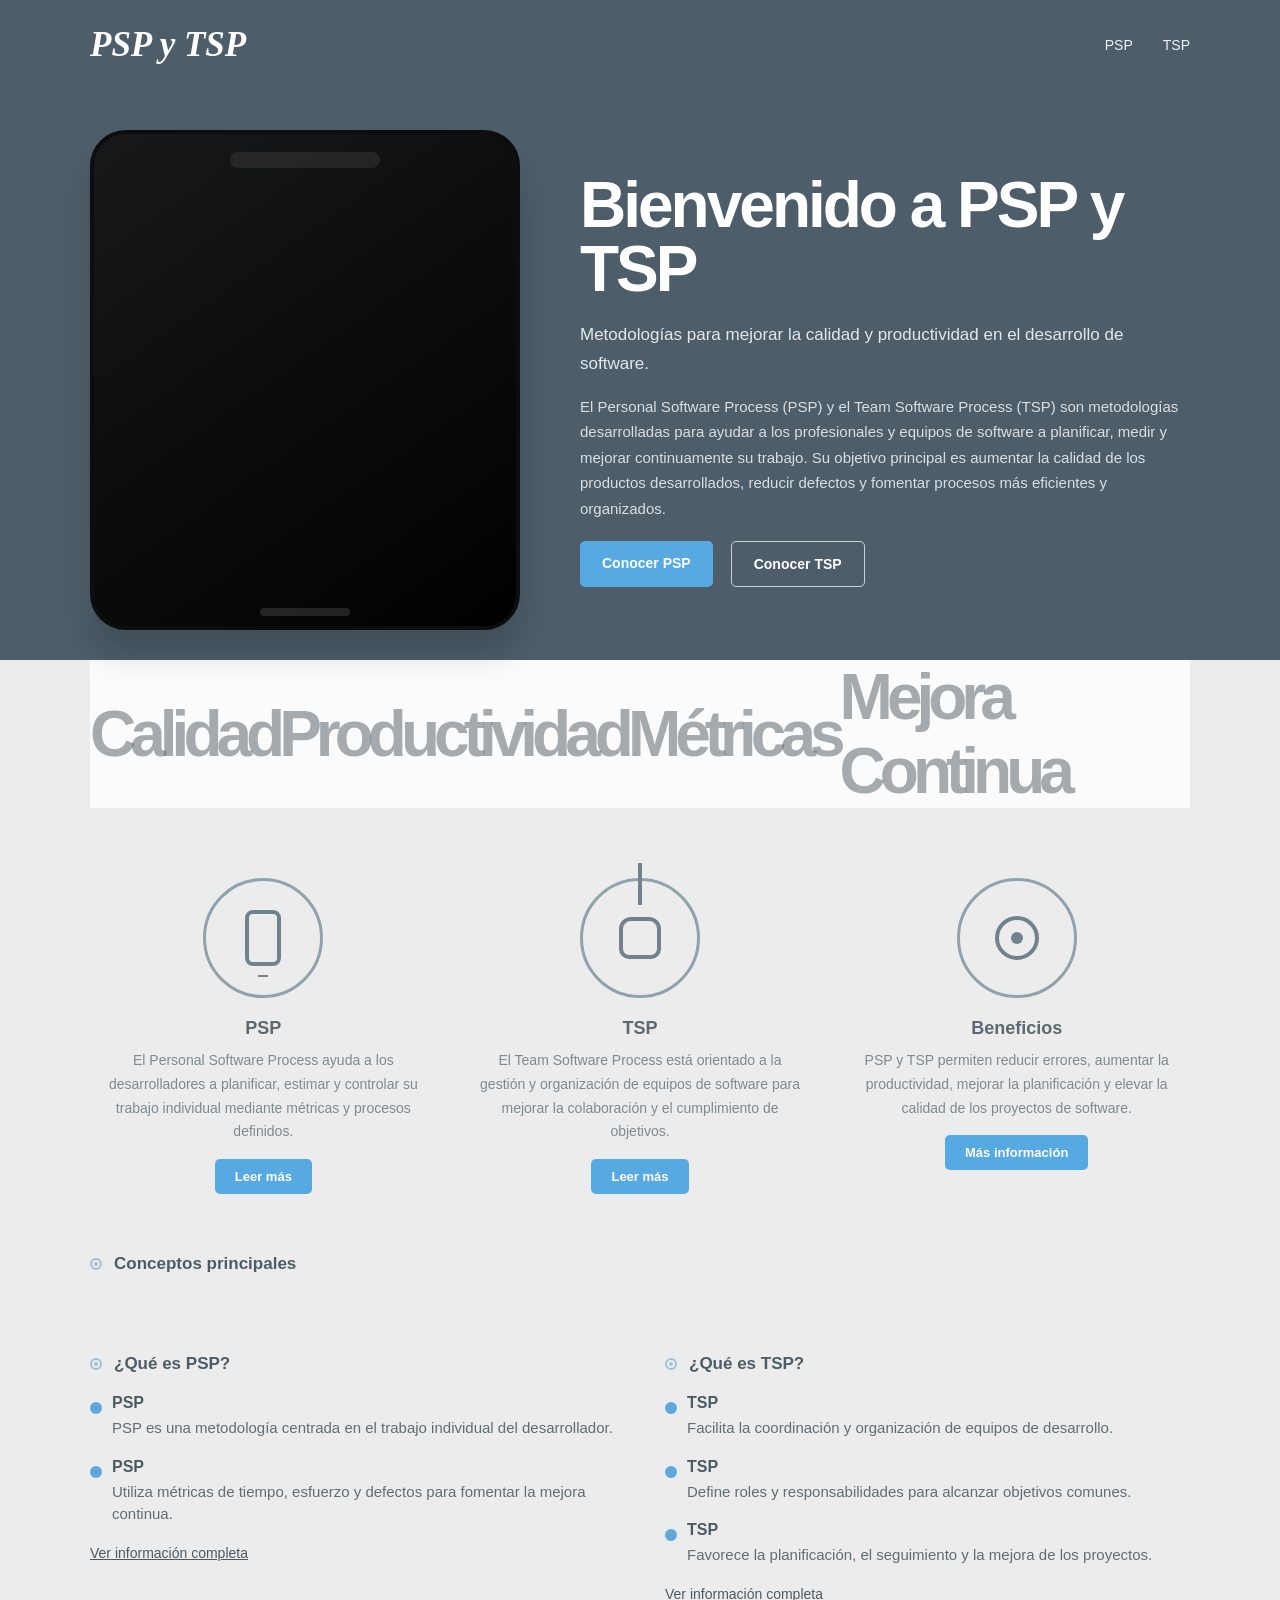
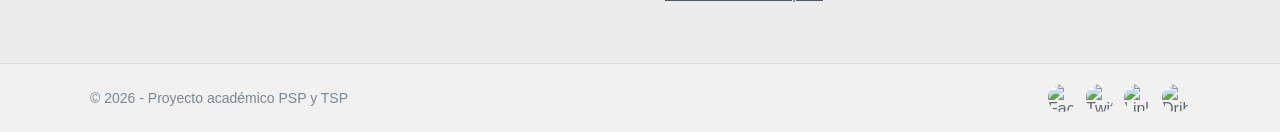
==== index.html @ 2a6af111 "creo el resto de paguinas" ====
<!doctype html>
<html lang="es">
  <head>
    <meta charset="UTF-8" />
    <meta name="viewport" content="width=device-width, initial-scale=1.0" />
    <title>PSP y TSP</title>
    <link rel="stylesheet" href="./styles/index.css" />
  </head>
  <body>
    <div>
      <header class="header">
        <div class="container caja-navegacion">
          <div class="logo">PSP y TSP</div>
          <nav class="navegacion">
            <a href="page/psp.html">PSP</a>
            <a href="page/tsp.html">TSP</a>
          </nav>
        </div>
      </header>

      <section class="portada">
        <div class="container caja-portada">
          <div class="telefono"></div>

          <div class="texto-portada">
            <h1>Bienvenido a PSP y TSP</h1>
            <p class="texto-pequeno">
              Metodologías para mejorar la calidad y productividad en el
              desarrollo de software.
            </p>
            <p>
              El Personal Software Process (PSP) y el Team Software Process
              (TSP) son metodologías desarrolladas para ayudar a los
              profesionales y equipos de software a planificar, medir y mejorar
              continuamente su trabajo. Su objetivo principal es aumentar la
              calidad de los productos desarrollados, reducir defectos y
              fomentar procesos más eficientes y organizados.
            </p>

            <div class="botones">
              <a class="boton azul" href="page/psp.html">Conocer PSP</a>
              <a class="boton claro" href="page/tsp.html">Conocer TSP</a>
            </div>
          </div>
        </div>
      </section>

      <div class="marcas container">
        <span>Calidad</span>
        <span>Productividad</span>
        <span>Métricas</span>
        <span>Mejora Continua</span>
      </div>

      <section class="servicios container">
        <div class="servicio">
          <div class="icono icono-telefono"></div>
          <h3>PSP</h3>
          <p>
            El Personal Software Process ayuda a los desarrolladores a
            planificar, estimar y controlar su trabajo individual mediante
            métricas y procesos definidos.
          </p>
          <a href="page/psp.html" class="boton boton-pequeno">Leer más</a>
        </div>

        <div class="servicio">
          <div class="icono icono-matraz"></div>
          <h3>TSP</h3>
          <p>
            El Team Software Process está orientado a la gestión y organización
            de equipos de software para mejorar la colaboración y el
            cumplimiento de objetivos.
          </p>
          <a href="page/tsp.html" class="boton boton-pequeno">Leer más</a>
        </div>

        <div class="servicio">
          <div class="icono icono-engranaje"></div>
          <h3>Beneficios</h3>
          <p>
            PSP y TSP permiten reducir errores, aumentar la productividad,
            mejorar la planificación y elevar la calidad de los proyectos de
            software.
          </p>
          <a href="#" class="boton boton-pequeno">Más información</a>
        </div>
      </section>

      <section class="proyectos container">
        <h2><span class="punto"></span> Conceptos principales</h2>
      </section>

      <section class="novedades container">
        <div class="columna">
          <h2><span class="punto"></span> ¿Qué es PSP?</h2>

          <div class="tuit">
            <div class="caja-tuit">
              <strong>PSP</strong>
              <p>
                PSP es una metodología centrada en el trabajo individual del
                desarrollador.
              </p>
            </div>
          </div>

          <div class="tuit">
            <div class="caja-tuit">
              <strong>PSP</strong>
              <p>
                Utiliza métricas de tiempo, esfuerzo y defectos para fomentar la
                mejora continua.
              </p>
            </div>
          </div>

          <a
            href="https://loop.usercontent.microsoft/page/psp.html"
            class="enlace"
            >Ver información completa</a
          >
        </div>

        <div class="columna">
          <h2><span class="punto"></span> ¿Qué es TSP?</h2>

          <div class="tuit">
            <div class="caja-tuit">
              <strong>TSP</strong>
              <p>
                Facilita la coordinación y organización de equipos de
                desarrollo.
              </p>
            </div>
          </div>

          <div class="tuit">
            <div class="caja-tuit">
              <strong>TSP</strong>
              <p>
                Define roles y responsabilidades para alcanzar objetivos
                comunes.
              </p>
            </div>
          </div>

          <div class="tuit">
            <div class="caja-tuit">
              <strong>TSP</strong>
              <p>
                Favorece la planificación, el seguimiento y la mejora de los
                proyectos.
              </p>
            </div>
          </div>

          <a
            href="https://loop.usercontent.microsoft/page/tsp.html"
            class="enlace"
            >Ver información completa</a
          >
        </div>
      </section>

      <footer class="pie">
        <div class="container caja-pie">
          <p>© 2026 - Proyecto académico PSP y TSP</p>
          <div class="redes">
            <img src="./assets/images/Facebook.png" alt="Facebook" />
            <img src="./assets/images/Twitter.png" alt="Twitter" />
            <img src="./assets/images/Linkedin.png" alt="Linkedin" />
            <img src="./assets/images/Dribbble.png" alt="Dribbble" />
          </div>
        </div>
      </footer>
    </div>
  </body>
</html>
---- styles/index.css ----
* {
  margin: 0;
  padding: 0;
  box-sizing: border-box;
}

body {
  font-family: Arial, sans-serif;
  background: #ececec;
  color: #5d6971;
}

img {
  display: block;
  max-width: 100%;
}

a {
  text-decoration: none;
}

.container {
  width: 1100px;
  max-width: 1100px;
  margin: 0 auto;
}

.header {
  background: #4d5d69;
}

.caja-navegacion {
  display: flex;
  justify-content: space-between;
  align-items: center;
  padding: 25px 0;
}

.logo {
  font-family: Georgia, serif;
  font-style: italic;
  font-size: 35px;
  color: white;
  font-weight: bold;
}

.navegacion {
  display: flex;
  gap: 30px;
}

.navegacion a {
  color: #edf2f4;
  font-size: 14px;
}

.portada {
  background: #4d5d69;
  padding: 40px 0 30px;
}

.caja-portada {
  display: flex;
  align-items: center;
  justify-content: space-between;
  gap: 60px;
}

.telefono {
  width: 430px;
  height: 500px;
  background: linear-gradient(145deg, #171819, #000);
  border-radius: 36px;
  position: relative;
  border: 4px solid #0b0d0f;
  box-shadow: 0 25px 30px rgba(0, 0, 0, 0.15);
}

.telefono::before {
  content: "";
  position: absolute;
  top: 18px;
  left: 50%;
  transform: translateX(-50%);
  width: 150px;
  height: 16px;
  border-radius: 12px;
  background: rgba(255, 255, 255, 0.08);
}

.telefono::after {
  content: "";
  position: absolute;
  bottom: 10px;
  left: 50%;
  transform: translateX(-50%);
  width: 90px;
  height: 8px;
  border-radius: 50px;
  background: rgba(255, 255, 255, 0.12);
}

.texto-portada {
  flex: 1;
  color: white;
}

.texto-portada h1 {
  font-size: 64px;
  line-height: 1;
  margin-bottom: 20px;
  letter-spacing: -3px;
}

.texto-portada p {
  color: rgba(255, 255, 255, 0.8);
  line-height: 1.7;
  font-size: 15px;
  margin-bottom: 15px;
}

.texto-portada .texto-pequeno {
  font-size: 17px;
  color: rgba(255, 255, 255, 0.85);
}

.botones {
  display: flex;
  gap: 18px;
  margin-top: 20px;
  flex-wrap: wrap;
}

.boton {
  display: inline-block;
  padding: 14px 22px;
  border-radius: 5px;
  font-weight: bold;
  font-size: 14px;
}

.boton.azul {
  background: #57a9e1;
  color: white;
}

.boton.claro {
  border: 1px solid rgba(255, 255, 255, 0.7);
  color: white;
  background: transparent;
}

.boton-pequeno {
  padding: 10px 20px;
  background: #57a9e1;
  color: white;
  margin-top: 15px;
  font-size: 13px;
}

.marcas {
  display: flex;
  justify-content: space-between;
  align-items: center;
  min-height: 100px;
  background: rgba(255, 255, 255, 0.8);
  color: rgba(80, 90, 100, 0.5);
  font-size: 64px;
  font-weight: bold;
  letter-spacing: -6px;
}

.servicios {
  display: flex;
  justify-content: space-between;
  gap: 30px;
  padding: 60px 0 30px;
}

.servicio {
  flex: 1;
  text-align: center;
  padding: 10px;
}

.icono {
  width: 120px;
  height: 120px;
  margin: 0 auto 20px;
  border-radius: 50%;
  border: 3px solid #8fa3ad;
  position: relative;
}

.icono-telefono::before {
  content: "";
  position: absolute;
  width: 28px;
  height: 48px;
  border: 4px solid #70828d;
  border-radius: 8px;
  left: 50%;
  top: 50%;
  transform: translate(-50%, -50%);
}

.icono-telefono::after {
  content: "";
  position: absolute;
  width: 10px;
  height: 2px;
  background: #70828d;
  left: 50%;
  bottom: 18px;
  transform: translateX(-50%);
  border-radius: 2px;
}

.icono-matraz::before,
.icono-matraz::after {
  content: "";
  position: absolute;
}

.icono-matraz::before {
  width: 34px;
  height: 34px;
  left: 50%;
  top: 50%;
  transform: translate(-50%, -50%);
  border: 4px solid #70828d;
  border-radius: 12px 12px 10px 10px;
}

.icono-matraz::after {
  width: 4px;
  height: 42px;
  background: #70828d;
  left: 50%;
  top: -18px;
  transform: translateX(-50%);
}

.icono-engranaje::before,
.icono-engranaje::after {
  content: "";
  position: absolute;
}

.icono-engranaje::before {
  width: 36px;
  height: 36px;
  left: 50%;
  top: 50%;
  transform: translate(-50%, -50%);
  border: 4px solid #70828d;
  border-radius: 50%;
}

.icono-engranaje::after {
  width: 12px;
  height: 12px;
  left: 50%;
  top: 50%;
  transform: translate(-50%, -50%);
  background: #70828d;
  border-radius: 50%;
}

.servicio h3 {
  font-size: 18px;
  color: #5d6971;
  margin-bottom: 10px;
}

.servicio p {
  color: #7d8a92;
  line-height: 1.7;
  font-size: 14px;
}

.proyectos {
  padding: 20px 0 40px;
}

.proyectos h2,
.novedades h2 {
  display: flex;
  align-items: center;
  gap: 12px;
  font-size: 17px;
  color: #4c5d68;
  margin-bottom: 20px;
}

.punto {
  display: inline-block;
  width: 12px;
  height: 12px;
  border: 2px solid #9cc3db;
  border-radius: 50%;
  position: relative;
}

.punto::before {
  content: "";
  position: absolute;
  width: 4px;
  height: 4px;
  background: #9cc3db;
  border-radius: 50%;
  left: 50%;
  top: 50%;
  transform: translate(-50%, -50%);
}

.lista-proyectos {
  display: flex;
  gap: 20px;
}

.proyecto {
  flex: 1;
  background: white;
  border: 1px solid rgba(0, 0, 0, 0.08);
  overflow: hidden;
}

.proyecto img {
  height: 220px;
  width: 100%;
  object-fit: cover;
}

.novedades {
  display: flex;
  gap: 50px;
  padding: 20px 0 60px;
}

.columna {
  flex: 1;
}

.entrada {
  display: flex;
  align-items: center;
  gap: 15px;
  margin: 18px 0;
}

.entrada img {
  width: 120px;
  height: 90px;
  object-fit: cover;
}

.entrada p,
.tuit p {
  color: #5f6d74;
  line-height: 1.5;
  font-size: 15px;
}

.entrada p {
  display: flex;
  flex-direction: column;
  gap: 8px;
}

.entrada span,
.tuit span {
  color: #9aa7ad;
  font-size: 12px;
}

.enlace {
  color: #4a5a67;
  text-decoration: underline;
  font-size: 14px;
}

.tuit {
  margin-bottom: 18px;
  display: flex;
  gap: 10px;
}

.tuit::before {
  content: "";
  width: 12px;
  height: 12px;
  background: #5fa8de;
  border-radius: 50%;
  margin-top: 8px;
}

.caja-tuit {
  flex: 1;
}

.tuit strong {
  color: #4b5a63;
  display: block;
  margin-bottom: 5px;
}

.pie {
  background: #f1f1f1;
  border-top: 1px solid rgba(0, 0, 0, 0.08);
}

.caja-pie {
  display: flex;
  justify-content: space-between;
  align-items: center;
  padding: 20px 0;
}

.pie p {
  color: #7b878f;
  font-size: 14px;
}

.redes {
  display: flex;
  gap: 10px;
}

.redes img {
  width: 28px;
  height: 28px;
  border-radius: 50%;
}

@media (max-width: 900px) {
  .caja-portada,
  .servicios,
  .novedades,
  .lista-proyectos {
    flex-direction: column;
  }

  .caja-portada {
    align-items: flex-start;
  }

  .telefono {
    width: 300px;
    height: 420px;
  }

  .navegacion {
    gap: 12px;
    flex-wrap: wrap;
  }
}

@media (max-width: 600px) {
  .caja-navegacion,
  .caja-pie {
    flex-direction: column;
    gap: 12px;
    text-align: center;
  }

  .logo {
    font-size: 29px;
  }

  .texto-portada h1 {
    font-size: 40px;
    letter-spacing: -2px;
  }

  .botones {
    flex-direction: column;
  }

  .boton {
    width: 100%;
    text-align: center;
  }

  .marcas {
    font-size: 45px;
    letter-spacing: -4px;
  }
}
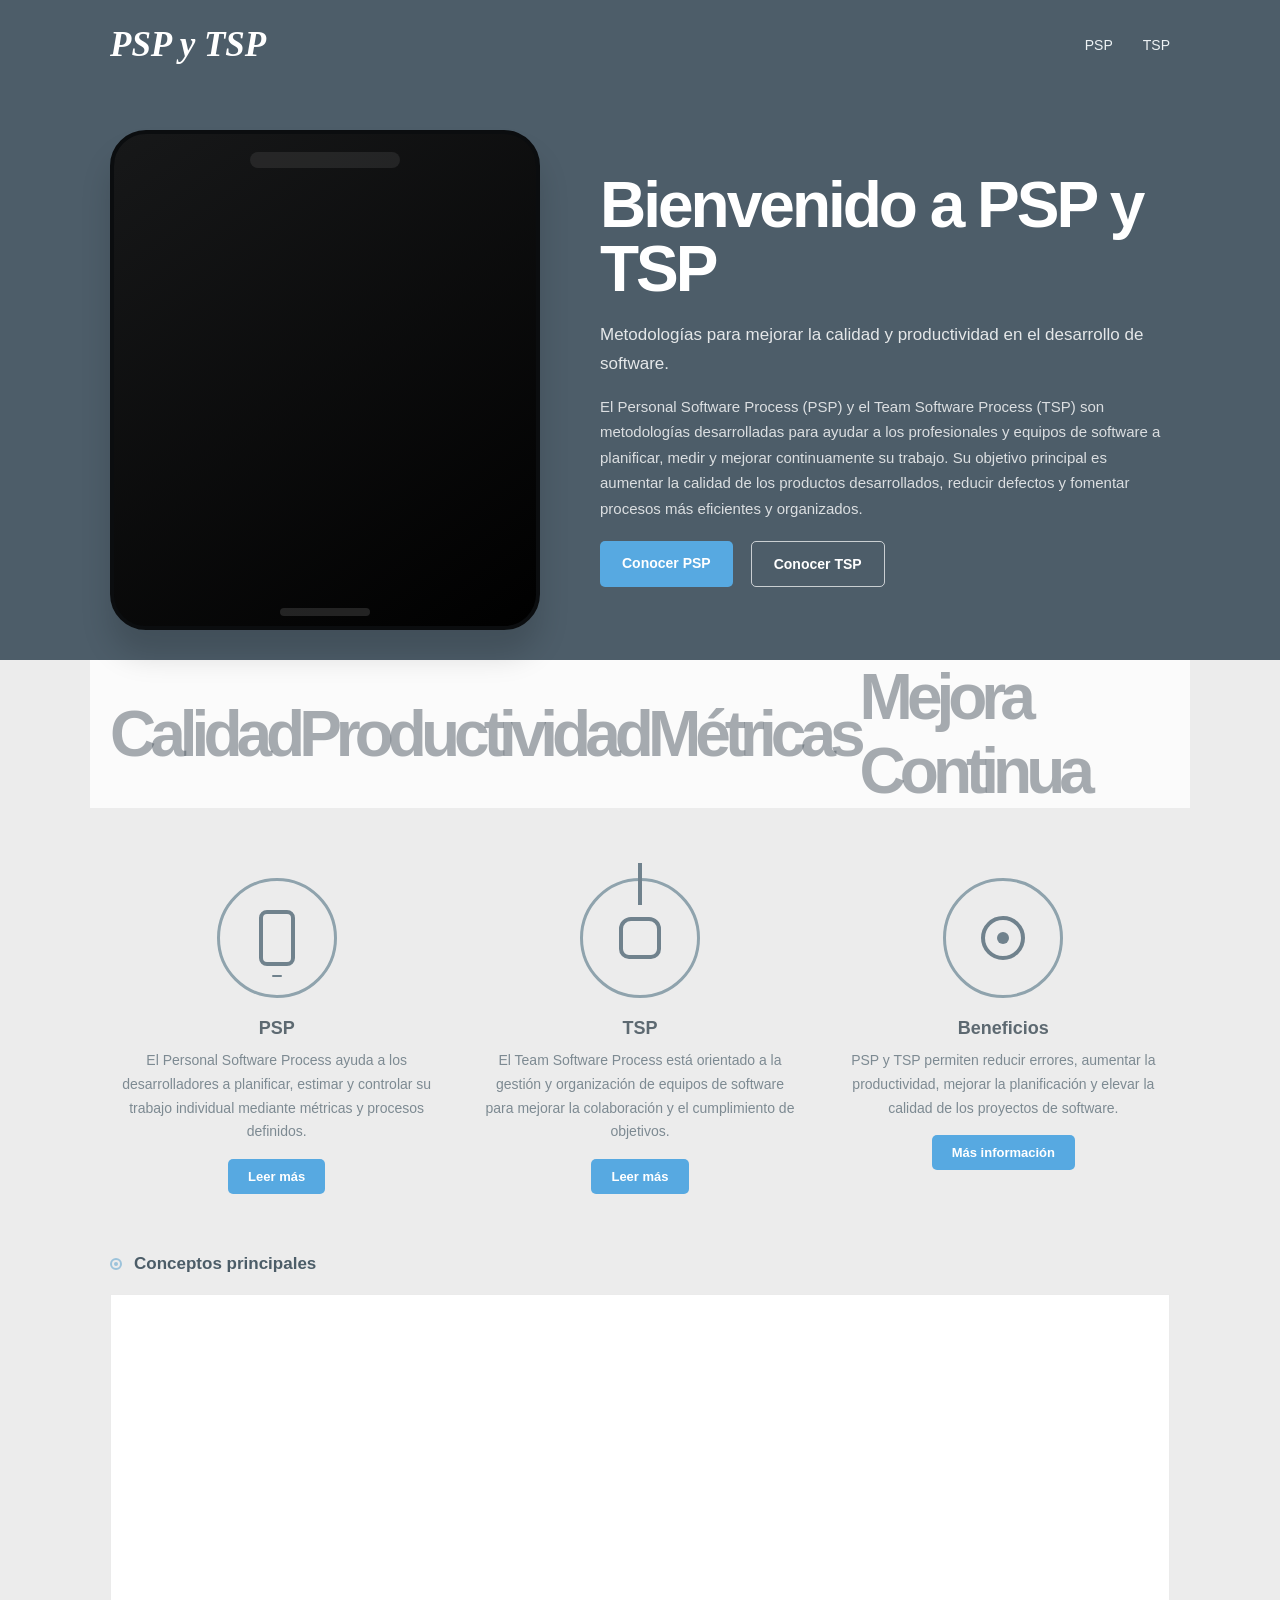
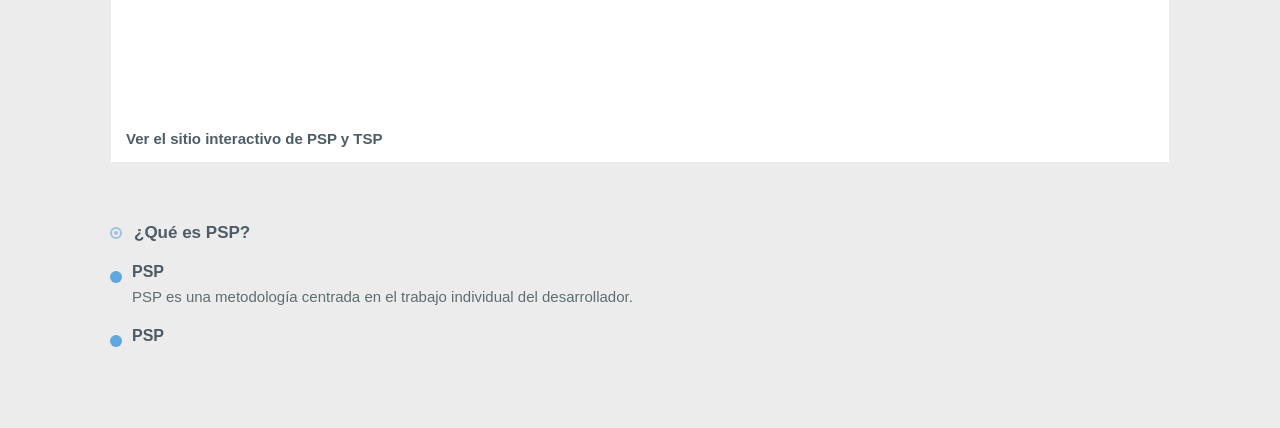
==== commit 2203eff2: "mejoro todo" ====
--- a/index.html
+++ b/index.html
@@ -89,6 +89,25 @@
 
       <section class="proyectos container">
         <h2><span class="punto"></span> Conceptos principales</h2>
+
+        <div class="lista-proyectos">
+          <a
+            class="proyecto vista-previa"
+            href="https://pspytsplink.netlify.app/"
+            target="_blank"
+            rel="noopener"
+          >
+            <div class="marco-previa">
+              <iframe
+                src="https://pspytsplink.netlify.app/"
+                title="Vista previa del sitio PSP y TSP"
+                loading="lazy"
+                tabindex="-1"
+              ></iframe>
+            </div>
+            <p class="titulo-previa">Ver el sitio interactivo de PSP y TSP</p>
+          </a>
+        </div>
       </section>
 
       <section class="novedades container">
@@ -108,72 +127,10 @@
           <div class="tuit">
             <div class="caja-tuit">
               <strong>PSP</strong>
-              <p>
-                Utiliza métricas de tiempo, esfuerzo y defectos para fomentar la
-                mejora continua.
-              </p>
             </div>
           </div>
-
-          <a
-            href="https://loop.usercontent.microsoft/page/psp.html"
-            class="enlace"
-            >Ver información completa</a
-          >
-        </div>
-
-        <div class="columna">
-          <h2><span class="punto"></span> ¿Qué es TSP?</h2>
-
-          <div class="tuit">
-            <div class="caja-tuit">
-              <strong>TSP</strong>
-              <p>
-                Facilita la coordinación y organización de equipos de
-                desarrollo.
-              </p>
-            </div>
-          </div>
-
-          <div class="tuit">
-            <div class="caja-tuit">
-              <strong>TSP</strong>
-              <p>
-                Define roles y responsabilidades para alcanzar objetivos
-                comunes.
-              </p>
-            </div>
-          </div>
-
-          <div class="tuit">
-            <div class="caja-tuit">
-              <strong>TSP</strong>
-              <p>
-                Favorece la planificación, el seguimiento y la mejora de los
-                proyectos.
-              </p>
-            </div>
-          </div>
-
-          <a
-            href="https://loop.usercontent.microsoft/page/tsp.html"
-            class="enlace"
-            >Ver información completa</a
-          >
         </div>
       </section>
-
-      <footer class="pie">
-        <div class="container caja-pie">
-          <p>© 2026 - Proyecto académico PSP y TSP</p>
-          <div class="redes">
-            <img src="./assets/images/Facebook.png" alt="Facebook" />
-            <img src="./assets/images/Twitter.png" alt="Twitter" />
-            <img src="./assets/images/Linkedin.png" alt="Linkedin" />
-            <img src="./assets/images/Dribbble.png" alt="Dribbble" />
-          </div>
-        </div>
-      </footer>
     </div>
   </body>
 </html>
--- a/styles/index.css
+++ b/styles/index.css
@@ -20,9 +20,11 @@
 }
 
 .container {
-  width: 1100px;
+  width: 100%;
   max-width: 1100px;
   margin: 0 auto;
+  padding-left: 20px;
+  padding-right: 20px;
 }
 
 .header {
@@ -33,7 +35,8 @@
   display: flex;
   justify-content: space-between;
   align-items: center;
-  padding: 25px 0;
+  padding-top: 25px;
+  padding-bottom: 25px;
 }
 
 .logo {
@@ -174,7 +177,8 @@
   display: flex;
   justify-content: space-between;
   gap: 30px;
-  padding: 60px 0 30px;
+  padding-top: 60px;
+  padding-bottom: 30px;
 }
 
 .servicio {
@@ -280,7 +284,8 @@
 }
 
 .proyectos {
-  padding: 20px 0 40px;
+  padding-top: 20px;
+  padding-bottom: 40px;
 }
 
 .proyectos h2,
@@ -332,10 +337,45 @@
   object-fit: cover;
 }
 
+/* Vista previa del sitio PSP y TSP (Netlify) */
+.vista-previa {
+  display: block;
+  color: inherit;
+}
+
+.marco-previa {
+  height: 260px;
+  overflow: hidden;
+  position: relative;
+}
+
+/* El iframe se dibuja al doble de tamaño y se reduce a la mitad,
+   así cabe en la tarjeta sin importar su ancho */
+.marco-previa iframe {
+  width: 200%;
+  height: 200%;
+  border: 0;
+  transform: scale(0.5);
+  transform-origin: top left;
+  pointer-events: none;
+}
+
+.titulo-previa {
+  padding: 15px;
+  font-weight: bold;
+  font-size: 15px;
+  color: #4c5d68;
+}
+
+.vista-previa:hover .titulo-previa {
+  text-decoration: underline;
+}
+
 .novedades {
   display: flex;
   gap: 50px;
-  padding: 20px 0 60px;
+  padding-top: 20px;
+  padding-bottom: 60px;
 }
 
 .columna {
@@ -414,7 +454,8 @@
   display: flex;
   justify-content: space-between;
   align-items: center;
-  padding: 20px 0;
+  padding-top: 20px;
+  padding-bottom: 20px;
 }
 
 .pie p {
@@ -431,6 +472,12 @@
   width: 28px;
   height: 28px;
   border-radius: 50%;
+}
+
+@media (min-width: 900px) {
+  .marco-previa {
+    height: 420px;
+  }
 }
 
 @media (max-width: 900px) {
@@ -483,7 +530,10 @@
   }
 
   .marcas {
-    font-size: 45px;
-    letter-spacing: -4px;
-  }
-}
+    flex-direction: column;
+    gap: 5px;
+    padding: 15px 20px;
+    font-size: 32px;
+    letter-spacing: -2px;
+  }
+}
